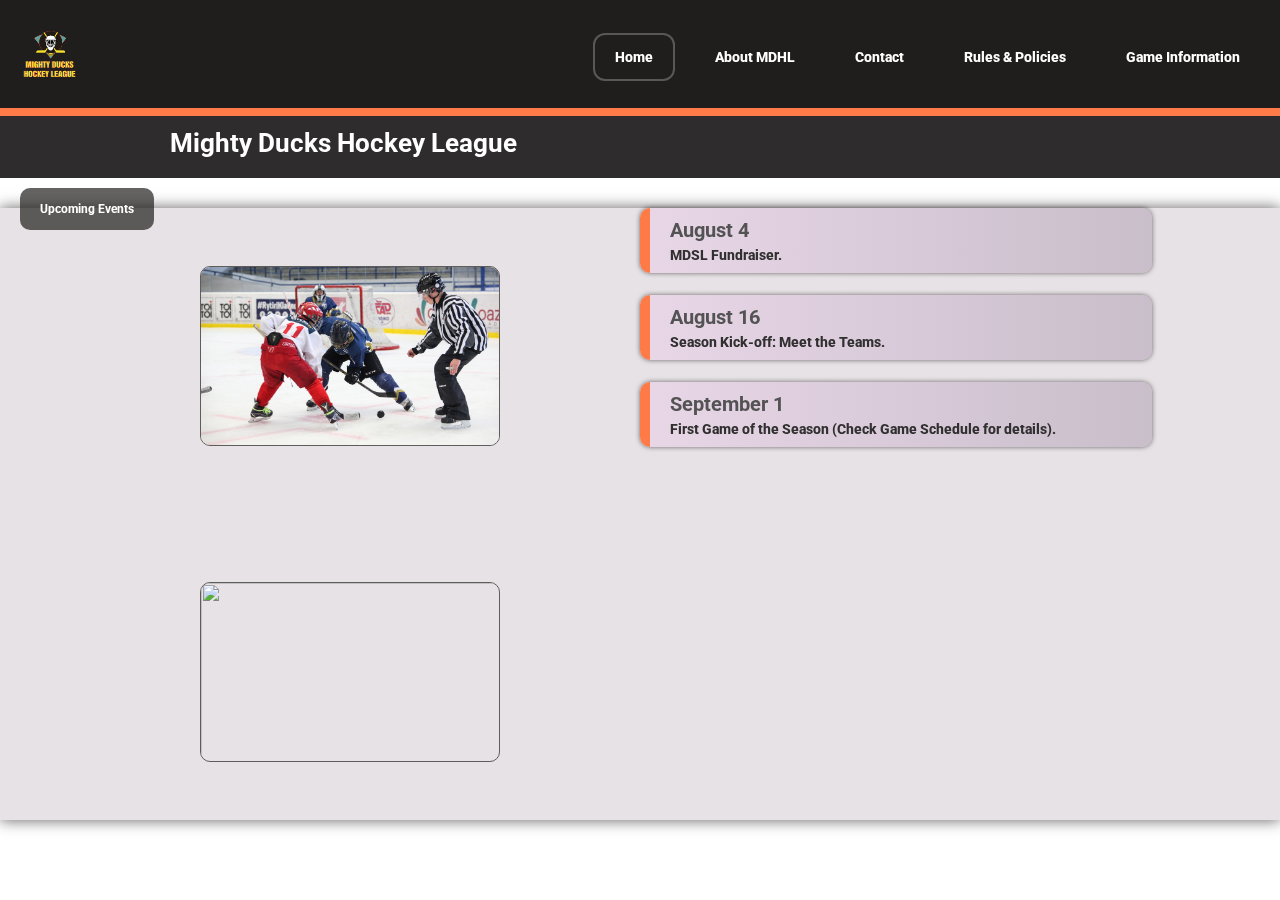
==== sprint3/index.html @ 24afe606 "sprint3 added to module1" ====
<!DOCTYPE html>
<html lang="en">

<head>
  <meta charset="UTF-8">
  <meta name="viewport" content="width=device-width, initial-scale=1.0">
  <!-- seo metas  -->
  <meta name="description" content="The Mighty Ducks Soccer League was established in 1996 to provide athletes residing
        Chicago's northside neighborhoods an environment in which to learn and play hockey.">
  <meta name="keywords" content="support athletes, game hockey, neighborhoods Chicago's northside">
  <meta name="author" content="Enmanuel Castillo">
  <link rel="shortcut icon" href="./assets/images/Logo-Mighty-ducks-01.ico" type="image/x-icon">

  <!-- google fonts -->
  <link rel="preconnect" href="https://fonts.googleapis.com">
  <link rel="preconnect" href="https://fonts.gstatic.com" crossorigin>
  <link
    href="https://fonts.googleapis.com/css2?family=Catamaran:wght@100;400;500;600;700;800;900&family=Roboto:wght@400;700;900&display=swap"
    rel="stylesheet">

  <!-- links css -->
  <link rel="stylesheet" href="./styles/mdhl_3.css">

  <title>Mighty Ducks Hockey League/home</title>
</head>

<body>
  <header class="page__header">
    <img src="./assets/images/LogoMightyducks-01.png" alt="Mighty ducks logo, 
    Hockey helmet adorned with two crossed hockey sticks atop it">
    <nav>
      <ul>
        <li><a href="#" class="current">Home</a></li>
        <li><a href="./pages/about.html">About MDHL</a></li>
        <li><a href="./pages/contact.html">Contact</a></li>
        <li><a href="./pages/rules.html">Rules & Policies</a></li>
        <li><a href="./pages/game_info.html">Game Information</a></li>
      </ul>
    </nav>
  </header>
  <h1>Mighty Ducks Hockey League</h1>
  <main>
    <section class="page__section-1">
      <h3>Upcoming Events</h3>
      <div>
        <div class="page__section__1-left">
          <img src="./assets/images/design1_image1.jpg" alt="">
          <img src="../assets/images/design1_image2.jpg" alt="">
        </div>
        <div class="page__section__1-right">
          <article>
            <h3>August 4</h3>
            <p>MDSL Fundraiser.</p>
          </article>
          <article>
            <h3>August 16</h3>
            <p>Season Kick-off: Meet the Teams.</p>
          </article>
          <article>
            <h3>September 1</h3>
            <p>First Game of the Season (Check Game Schedule for details).</p>
          </article>
        </div>
      </div>
    </section>
  </main>
</body>

</html>
---- sprint3/styles/mdhl_3.css ----
/* reset and initial styles  */
* {
	padding: 0;
	margin: 0;
	box-sizing: border-box;
	font-family: "Roboto", sans-serif;
}

ol {
	margin-left: 2rem;
	display: flex;
	flex-direction: column;
	gap: 1rem;
}
ol,
ul,
dd,
dl {
	padding-left: 1.6rem;
	margin-top: 0.6rem;
}
dl {
	margin-top: 1rem;
}
dd {
	font-weight: normal;
}

ol > li > span {
	font-size: 1.4rem;
	font-weight: normal;
}
.internal-ol {
	font-weight: normal;
	gap: 0.5rem;
	margin-left: 0;
	padding-left: 0;
}
.interal-li {
	margin-top: 0.5rem;
	padding-left: 1.6rem;
}
a {
	text-decoration: none;
}

html {
	font-size: 62.5%;
}
main {
	position: relative;
}

body {
	position: relative;
}

body::before {
	background-size: cover;
	background-image: url("https://e0.pxfuel.com/wallpapers/781/168/desktop-wallpaper-orange-and-white.jpg");
	background-size: cover;
	opacity: 0.7;
	content: "";
	position: fixed;
	top: 0;
	right: 0;
	bottom: 0;
	left: 0;
	z-index: -1;
}

.center {
	display: flex;
	align-self: center;
	padding: 3rem 6rem;
}
/* header */
.page__header {
	background-color: rgb(32, 30, 28);
	height: calc(100vh - 88vh);
	display: flex;
	align-items: center;
	justify-content: space-between;
	padding: 0 2rem;
}

.page__header img {
	width: 6rem;
	height: 6rem;
}

.page__header nav ul {
	display: flex;
	gap: 2rem;
	list-style: none;
	text-decoration: none;
}

.page__header nav ul li a {
	padding: 1.4rem 2rem;
	text-decoration: none;
	color: #fff;
	font-weight: 800;
}

/* current page styles */

a.current:link,
a.current:visited {
	color: #fff;
	background-color: #201e1c;
	border: 0.2rem solid #82828295;
	border-radius: 1.2rem;
}

h1 {
	padding: 2rem 0rem 2rem 17rem;
	background: rgb(214, 0, 255);
	background: linear-gradient(
		180deg,
		rgba(255, 72, 0, 0.718) 11%,
		rgba(0, 0, 0, 0.245) 11%,
		rgba(29, 27, 27, 0.926) 12%
	);
	color: #fff;
	font-size: 2.6rem;
}

/* section 1 */

main h2,
main h2 > p {
	text-align: center;
	margin: 0.6rem 0rem;
}

main > div {
	display: flex;
	flex-direction: column;
	align-items: center;
}
main > div > p {
	font-size: 1.2rem;
	color: #fff;
	background-color: #ff7b43;
	display: inline-block;
	padding: 1rem;
	border-radius: 1rem;
}

.page__section-1 {
	position: relative;
	top: 3rem;
}

.page__section-1 h3 {
	color: rgb(83, 83, 83);
	padding-left: 2rem;
	margin-bottom: 0.5rem;
	font-size: 2rem;
}
/* nota acá funciona la especifidad y la cascada */
.page__section-1 > h3 {
	color: #fff;
	position: absolute;
	top: -2rem;
	left: 2rem;
	padding: 1.4rem 2rem;
	border-radius: 1rem;
	background-color: #201e1cb1;
	margin-bottom: 0.5rem;
	display: inline-block;
	z-index: 2;
	font-size: 1.17rem;
}

.page__section-1 > div {
	display: flex;
	min-height: calc(100vh - 32vh);
	background: rgba(171, 159, 172, 0.297);
	font-size: 1.6rem;
	font-weight: 800;
	color: #313030;
	box-shadow: 0 0 14px rgba(88, 83, 83, 0.935);
}

.page__section__1-left {
	width: 50%;
	display: flex;
	flex-direction: column;
	gap: 20px;
	justify-content: space-around;
}

.page__section__1-left-rules {
	flex: 1;
	padding: 2.2rem 1rem;
	font-weight: 500;
}

.page__section__1-right-rules {
	flex: 3;
	padding: 2.2rem 2rem 2.2rem 2rem;
}

.page__section__1-left-rules > h2,
.page__section__1-right-rules > h2 {
	margin-bottom: 1rem;
}
.page__section__1-left-rules > h2,
.page__section__1-right-rules > h2 {
	margin-left: 2rem;
	text-align: left;
	display: inline-block;
	font-size: 2rem;
	border-bottom: 3px solid #ff7c47;
}
.page__section__1-left img {
	width: 30rem;
	height: 18rem;
	object-fit: cover;
	border-radius: 1rem;
	position: relative;
	left: 20rem;
	animation: imgAnimate 1.9s ease forwards;
	border: 0.1rem solid rgba(88, 83, 83, 0.935);
	z-index: 1;
}

.page__section__1-left img:nth-child(2) {
	animation: imgAnimate 2s ease-in-out forwards;
}

@keyframes imgAnimate {
	0% {
		left: -1rem;
	}
}

.page__section__1-right {
	width: 50%;
	display: flex;
	flex-direction: column;
}

.page__section-1 article:nth-child(n + 2) {
	margin-top: 2.2rem;
}

article {
	background: rgb(254, 123, 71);
	background: linear-gradient(
		90deg,
		rgba(254, 123, 71, 1) 1%,
		rgba(254, 123, 71, 1) 2%,
		rgba(232, 209, 230, 0.7175245098039216) 2%,
		rgba(189, 175, 191, 0.7175245098039216) 100%
	);
	padding: 1rem;
	width: 80%;
	border-radius: 1rem;
	box-shadow: 0 0 5px rgba(32, 28, 28, 0.635);
	transition: 200ms ease;
}
article:hover {
	transform: scale(1.02);
}

.page__section-1 p,
a {
	font-size: 1.4rem;
	max-width: 84rem;
	padding-left: 2rem;
}

/* about and special styles */

.page__section-1 h4 {
	padding-left: 2rem;
	margin-bottom: 1rem;
}

.page__section-1 h4 a {
	color: #e95a12;
	font-weight: 800;
	padding-left: 0.2rem;
}

.rules-specified {
	top: 1rem;
}

/* game_info section */

.page__section__1-center-info-left {
	width: 60vw;
	min-height: 60vh;
	flex: 1;
	display: flex;
	flex-direction: column;
	gap: 2rem;
	align-items: center;
	font-weight: normal;
}

.page__section__1-center-info-left table {
	border-collapse: collapse;
	width: 100%;
}

.page__section__1-center-info-left table tr:nth-child(2n + 1) td:nth-child(1) {
	text-align: center;
}

.page__section__1-center-info-left table:nth-child(odd) {
	background-color: rgba(245, 111, 21, 0.17);
}

.page__section__1-center-info-left table > thead {
	background-color: #e58053;
	height: 6vh;
}

.page__section__1-center-info-left table tr:nth-child(2n + 2) {
	border-bottom: 0.2rem solid #000;
}

.page__section__1-center-info-left table tr td {
	padding: 0.7rem 0rem;
}

.page__section__1-center-info-left table > thead tr th:nth-child(1n + 2) {
	text-align: left;
}
.center > .page__section__1-center-info-left p:nth-child(2) {
	text-decoration: underline;
}

.page__section__1-center-info-right {
	width: 80%;
	height: 80%;
	flex: 1;
	font-weight: normal;
	display: flex;
	flex-direction: column;
	gap: 2rem;
	padding: 0rem 8rem;
}

.page__section__1-center-info-right a {
	color: #e58053;
	font-weight: 800;
	padding-left: 0;
}
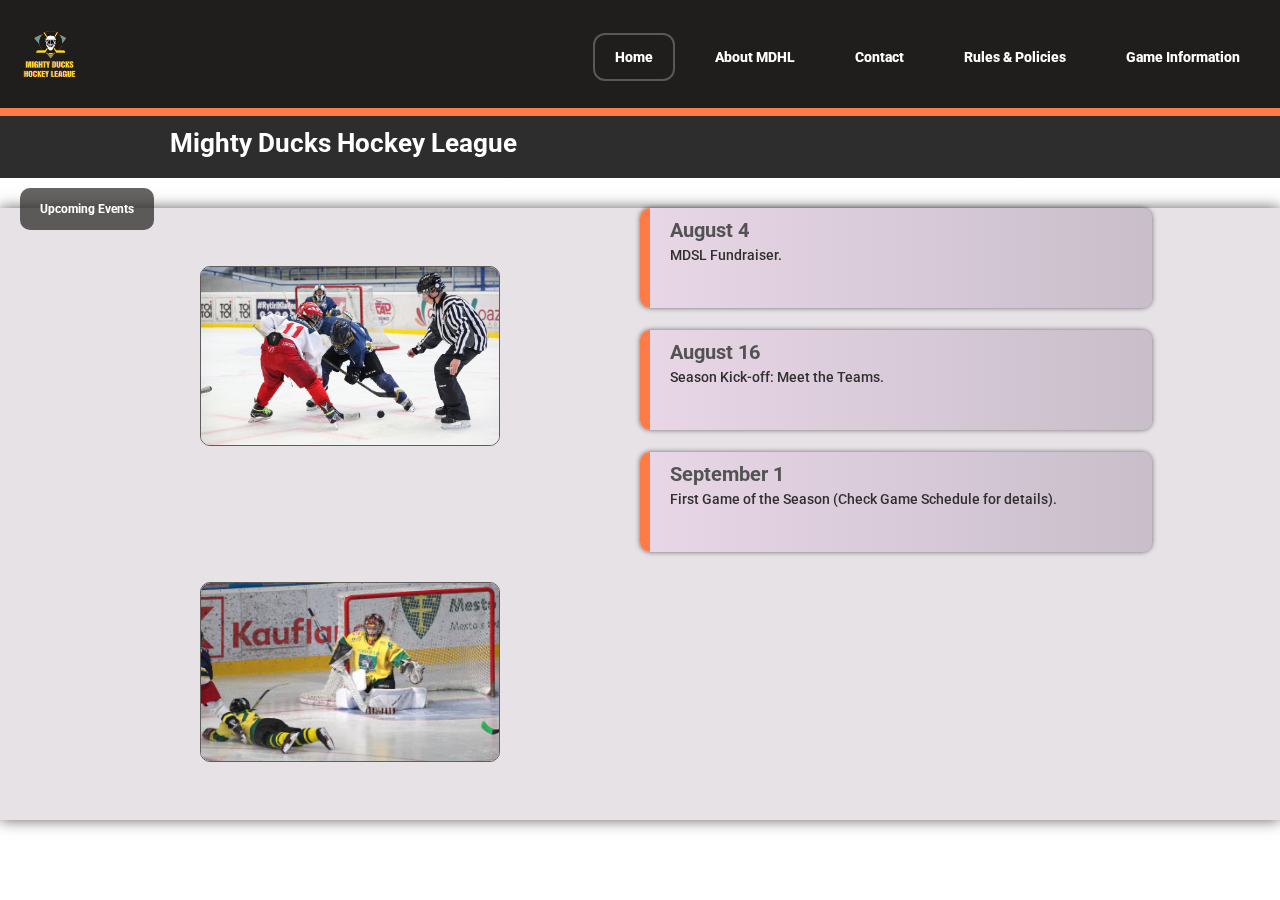
==== commit 615a3a8c: "fix errors" ====
--- a/sprint3/index.html
+++ b/sprint3/index.html
@@ -44,8 +44,8 @@
       <h3>Upcoming Events</h3>
       <div>
         <div class="page__section__1-left">
-          <img src="./assets/images/design1_image1.jpg" alt="">
-          <img src="../assets/images/design1_image2.jpg" alt="">
+          <img src="./assets/images/design1_image1.jpg" alt="image of hockey players">
+          <img src="./assets/images/design1_image2.jpg" alt="image of hockey players">
         </div>
         <div class="page__section__1-right">
           <article>
--- a/sprint3/styles/mdhl_3.css
+++ b/sprint3/styles/mdhl_3.css
@@ -261,6 +261,9 @@
 	border-radius: 1rem;
 	box-shadow: 0 0 5px rgba(32, 28, 28, 0.635);
 	transition: 200ms ease;
+	min-height: 10rem;
+	font-weight: 500;
+	font-size: 2rem;
 }
 article:hover {
 	transform: scale(1.02);
